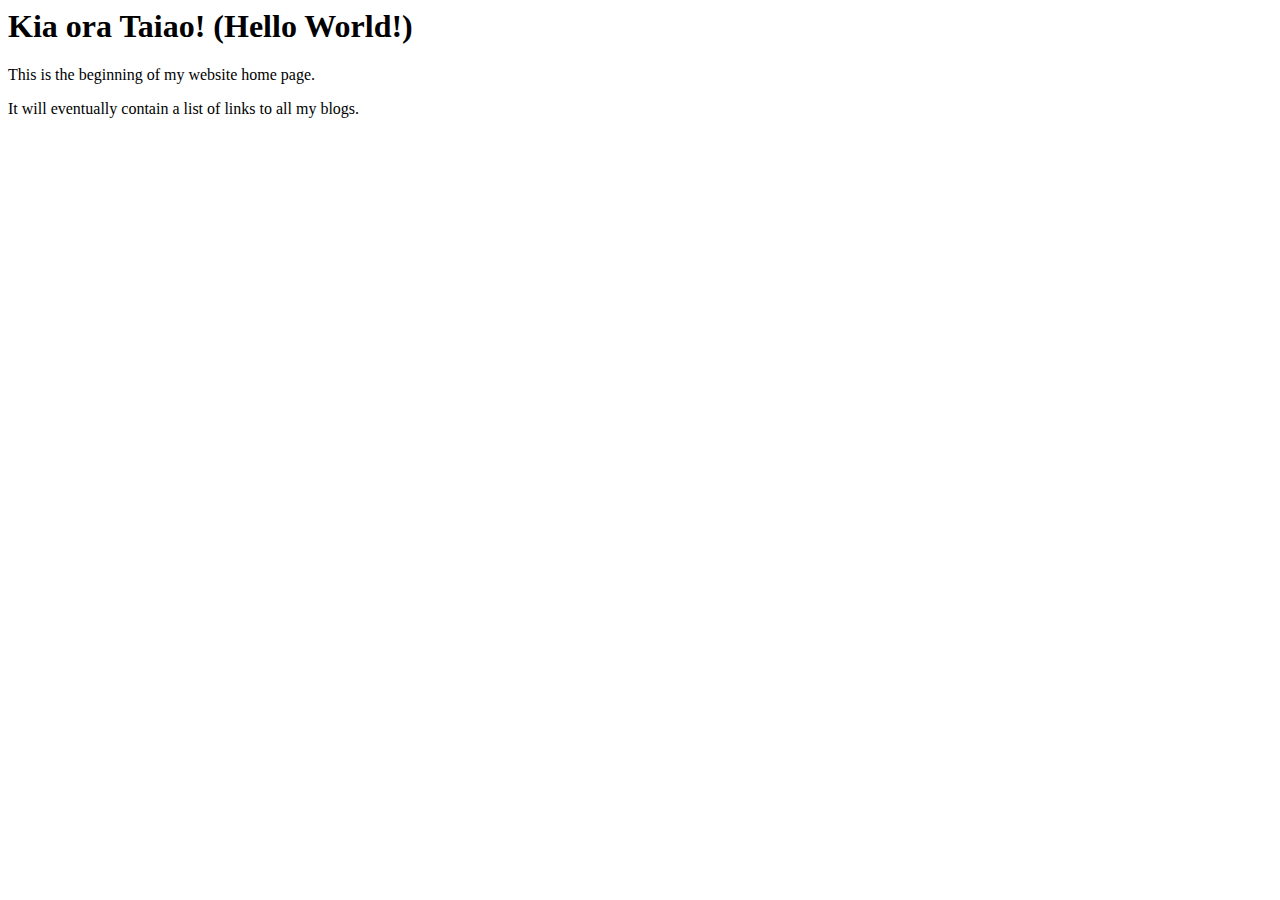
==== index.html @ 95a9ce7a "My blog" ====
<html>
  <head>
    <title>My blog</title>
  <body>
    <h1>Kia ora Taiao! (Hello World!)</h1> 
    <p> This is the beginning of my website home page.</p>
    <p> It will eventually contain a list of links to all my blogs. </p>
  </body>
</html>
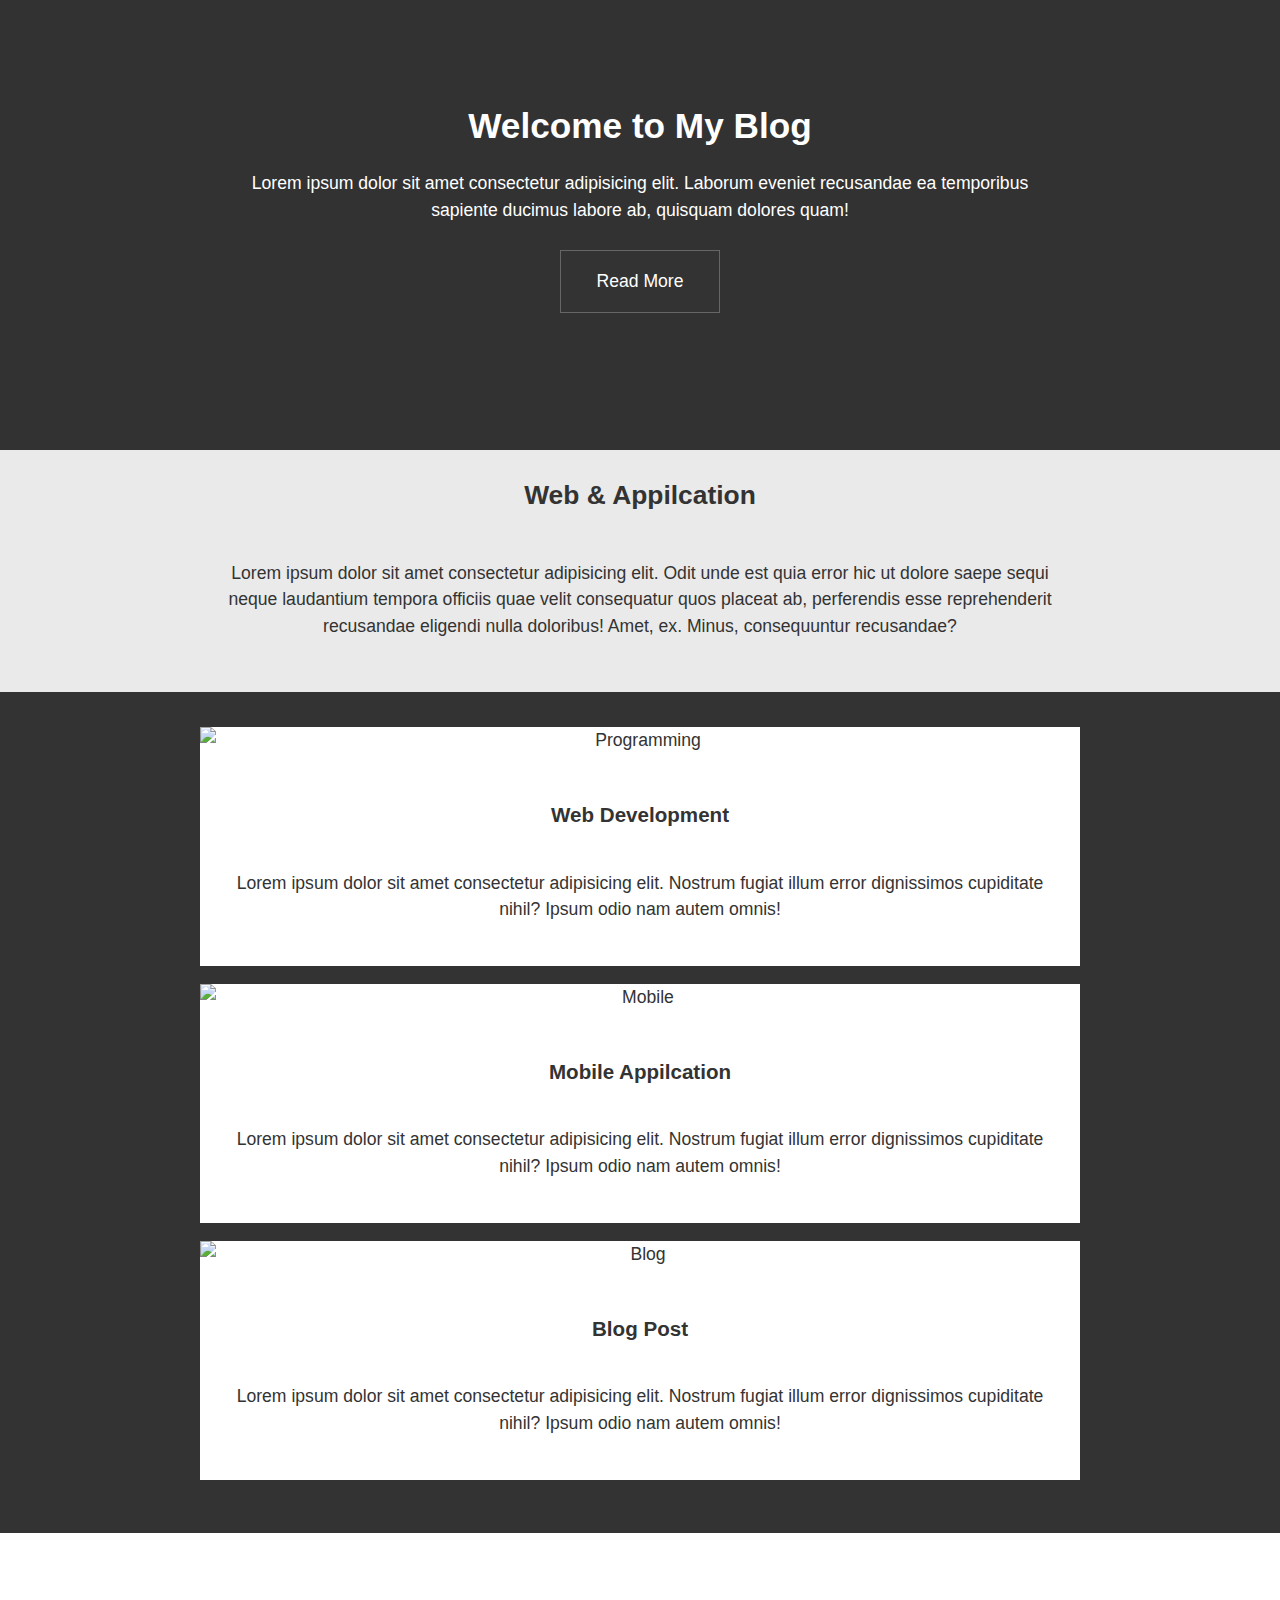
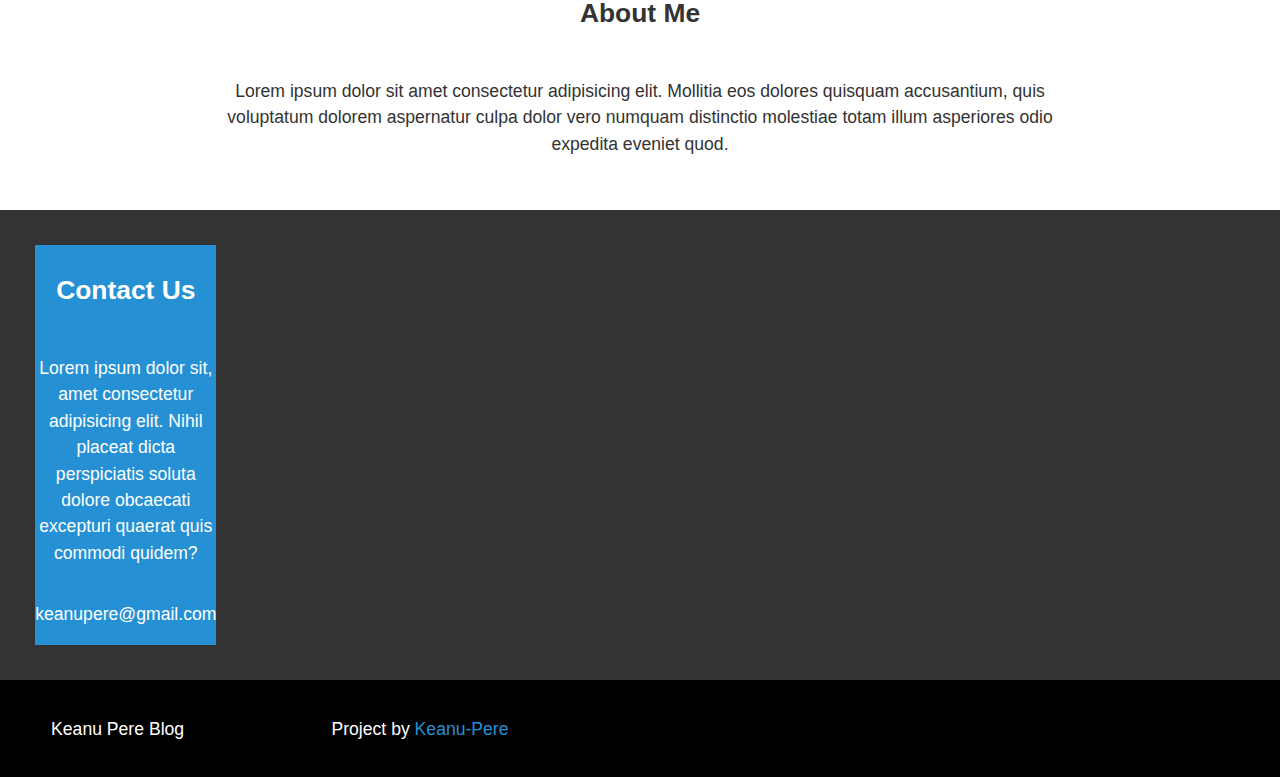
==== commit 09c4d13d: "Update" ====
--- a/index.html
+++ b/index.html
@@ -1,9 +1,95 @@
-<html>
-  <head>
-    <title>My blog</title>
-  <body>
-    <h1>Kia ora Taiao! (Hello World!)</h1> 
-    <p> This is the beginning of my website home page.</p>
-    <p> It will eventually contain a list of links to all my blogs. </p>
-  </body>
+<!DOCTYPE html>
+<html lang="en">
+<head>
+  <meta charset="UTF-8">
+  <meta http-equiv="X-UA-Compatible" content="IE=edge">
+  <meta name="viewport" content="width=device-width, initial-scale=1.0">
+  <link rel="stylesheet" href="styles/main.css">
+  <title>My Blog</title>
+</head>
+<body>
+  <!-------- Header -------->
+  <header id="showcase" class="grid">
+    <div class="bg-image"></div>
+    <div class="content-wrap">
+      <h1>Welcome to My Blog</h1>
+      <p>Lorem ipsum dolor sit amet consectetur adipisicing elit. Laborum eveniet recusandae ea temporibus sapiente ducimus labore ab, quisquam dolores quam!</p>
+      <a href="#section-b" class="btn">Read More</a>
+    </div>
+</header>
+  <!---x----- Header ----x---->
+
+<!--------- Main Section ---------->
+<main id="main">
+  <!-------- Section-a ----------->
+  <section id="section-a" class="grid">
+    <div class="content-wrap">
+      <h2 class="content-title">Web & Appilcation</h2>
+      <p>Lorem ipsum dolor sit amet consectetur adipisicing elit. Odit unde est quia error hic ut dolore saepe sequi neque laudantium tempora officiis quae velit consequatur quos placeat ab, perferendis esse reprehenderit recusandae eligendi nulla doloribus! Amet, ex. Minus, consequuntur recusandae?</p>
+    </div>
+  </section>
+  <!----x---- Section-a -----x------>
+
+  <!-------- Section-b ----------->
+  <section id="section-b" class="grid">
+    <ul>
+      <li>
+        <div class="class">
+          <img src="images/pexels-lukas-574080.jpg" alt="Programming">
+          <div class="card-content">
+            <h3 class="card-title">Web Development</h3>
+            <p>Lorem ipsum dolor sit amet consectetur adipisicing elit. Nostrum fugiat illum error dignissimos cupiditate nihil? Ipsum odio nam autem omnis!</p>
+          </div>
+        </div>
+      </li>
+      <li>
+        <div class="class">
+          <img src="images/pexels-arun-thomas-1156684.jpg" alt="Mobile">
+          <div class="card-content">
+            <h3 class="card-title">Mobile Appilcation</h3>
+            <p>Lorem ipsum dolor sit amet consectetur adipisicing elit. Nostrum fugiat illum error dignissimos cupiditate nihil? Ipsum odio nam autem omnis!</p>
+          </div>
+        </div>
+      </li>
+      <li>
+        <div class="class">
+          <img src="images/pexels-pixabay-262508.jpg" alt="Blog">
+          <div class="card-content">
+            <h3 class="card-title">Blog Post</h3>
+            <p>Lorem ipsum dolor sit amet consectetur adipisicing elit. Nostrum fugiat illum error dignissimos cupiditate nihil? Ipsum odio nam autem omnis!</p>
+          </div>
+        </div>
+      </li>
+    </ul>
+  </section> 
+     <!----x---- Section-b -----x------>
+
+     <!-------- Section-c --------->
+     <section id="section-c" class="grid">
+      <div class="content-wrap">
+        <h2 class="content-title">About Me</h2>
+        <p>Lorem ipsum dolor sit amet consectetur adipisicing elit. Mollitia eos dolores quisquam accusantium, quis voluptatum dolorem aspernatur culpa dolor vero numquam distinctio molestiae totam illum asperiores odio expedita eveniet quod.</p>
+      </div>
+     </section>
+       <!----x---- Section-c -----x---->
+
+       <!-------- Scection-D ---------->
+       <section id="section-d" class="grid">
+        <div class="box">
+          <h2 class="content-title">Contact Us</h2>
+          <p>Lorem ipsum dolor sit, amet consectetur adipisicing elit. Nihil placeat dicta perspiciatis soluta dolore obcaecati excepturi quaerat quis commodi quidem?</p>
+          <p>keanupere@gmail.com</p>
+        </div>
+       </section>
+        <!---x----- Scection-D ------x---->
+</main>
+<!----x----- Main Section -----x----->
+
+<!-------- Footer ------->
+<footer id="main-footer" class="grid">
+  <div>Keanu Pere Blog</div>
+  <div>Project by <a href="https://github.com/" target="_blank">Keanu-Pere</a></div>
+</footer>
+<!---x----- Footer ----x--->
+</body>
 </html>--- a/styles/main.css
+++ b/styles/main.css
@@ -0,0 +1,154 @@
+/* Core Styles */
+
+body {
+  margin: 0;
+  font-family: Arial, Helvetica, sans-serif;
+  background: #333;
+  color: #fff;
+  font-size: 1.1em;
+  line-height: 1.5;
+  text-align: center;
+}
+
+img {
+  display: block;
+  width: 100%;
+  height: auto;
+}
+
+h1, h2, h3 {
+  margin: 0;
+  padding: 1em 0;
+}
+
+p {
+  margin: 0;
+  padding: 1em 0;
+  
+}
+
+.btn {
+  display: inline-block;
+  background: #333;
+  color: #fff;
+  text-decoration: none;
+  padding: 1em 2em;
+  border: 1px solid #666;
+  margin: .5em 0;
+}
+
+.btn:hover {
+  background: #eaeaea;
+  color: #333
+}
+
+/* Header Showcase */
+
+#showcase {
+  min-height: 450px;
+  color: #fff;
+  text-align: center;
+}
+
+#showcase .bg-image {
+  position: absolute;
+  background: #333 url('https://images.unsplash.com/photo-1571171637578-41bc2dd41cd2?ixlib=rb-4.0.3&ixid=MnwxMjA3fDB8MHxwaG90by1wYWdlfHx8fGVufDB8fHx8&auto=format&fit=crop&w=2070&q=80'); 
+  background-position: center;
+  background-repeat: no-repeat;
+  background-size: cover;
+  width: 100%;
+  height: 450px;
+  z-index: -1;
+  opacity: 0.4;
+}
+
+#showcase h1 {
+  padding-top: 100px;
+  padding-bottom:0;
+}
+
+#showcase .content-wrap,
+#section-a .content-wrap {
+  padding: 0 1.5em
+}
+
+/* Section A */
+
+#section-a {
+  background: #eaeaea;
+  color: #333;
+  padding-bottom: 2em;
+}  
+
+/* Section B */
+
+#section-b {
+  padding: 2em 1em;
+}
+
+#section-b ul {
+  list-style: none;
+  margin: 0;
+  padding: 0;
+}
+
+#section-b li{
+  margin-bottom: 1em;
+  background: #fff;
+  color: #333;
+}
+
+.card-content {
+  padding: 1.5em;
+}
+
+/* Section C */
+
+#section-c {
+  background: #fff;
+  color: #333;
+  padding: 2em;
+}
+
+/* Section D / Boxes */
+
+#section-d {
+  padding: 2em;
+  color: #fff;
+}
+
+#section-d .box:first-child {
+  background: #2690d4;
+}
+
+
+/* Footer */
+
+#main-footer {
+  padding: 2em;
+  background: #000;
+  color: #fff;
+  text-align: center;
+}
+
+#main-footer a {
+  color: #2690d4;
+  text-decoration: none;
+}
+
+
+/* Media Query */
+
+@media(min-width: 1200px) {
+  .grid {
+    display: grid;
+    grid-template-columns: 1fr repeat(2, minmax(auto, 25em)) 1fr;
+  
+  }
+
+  .content-wrap,
+  #section-b ul{
+    grid-column: 2/4;
+  }
+}
+  
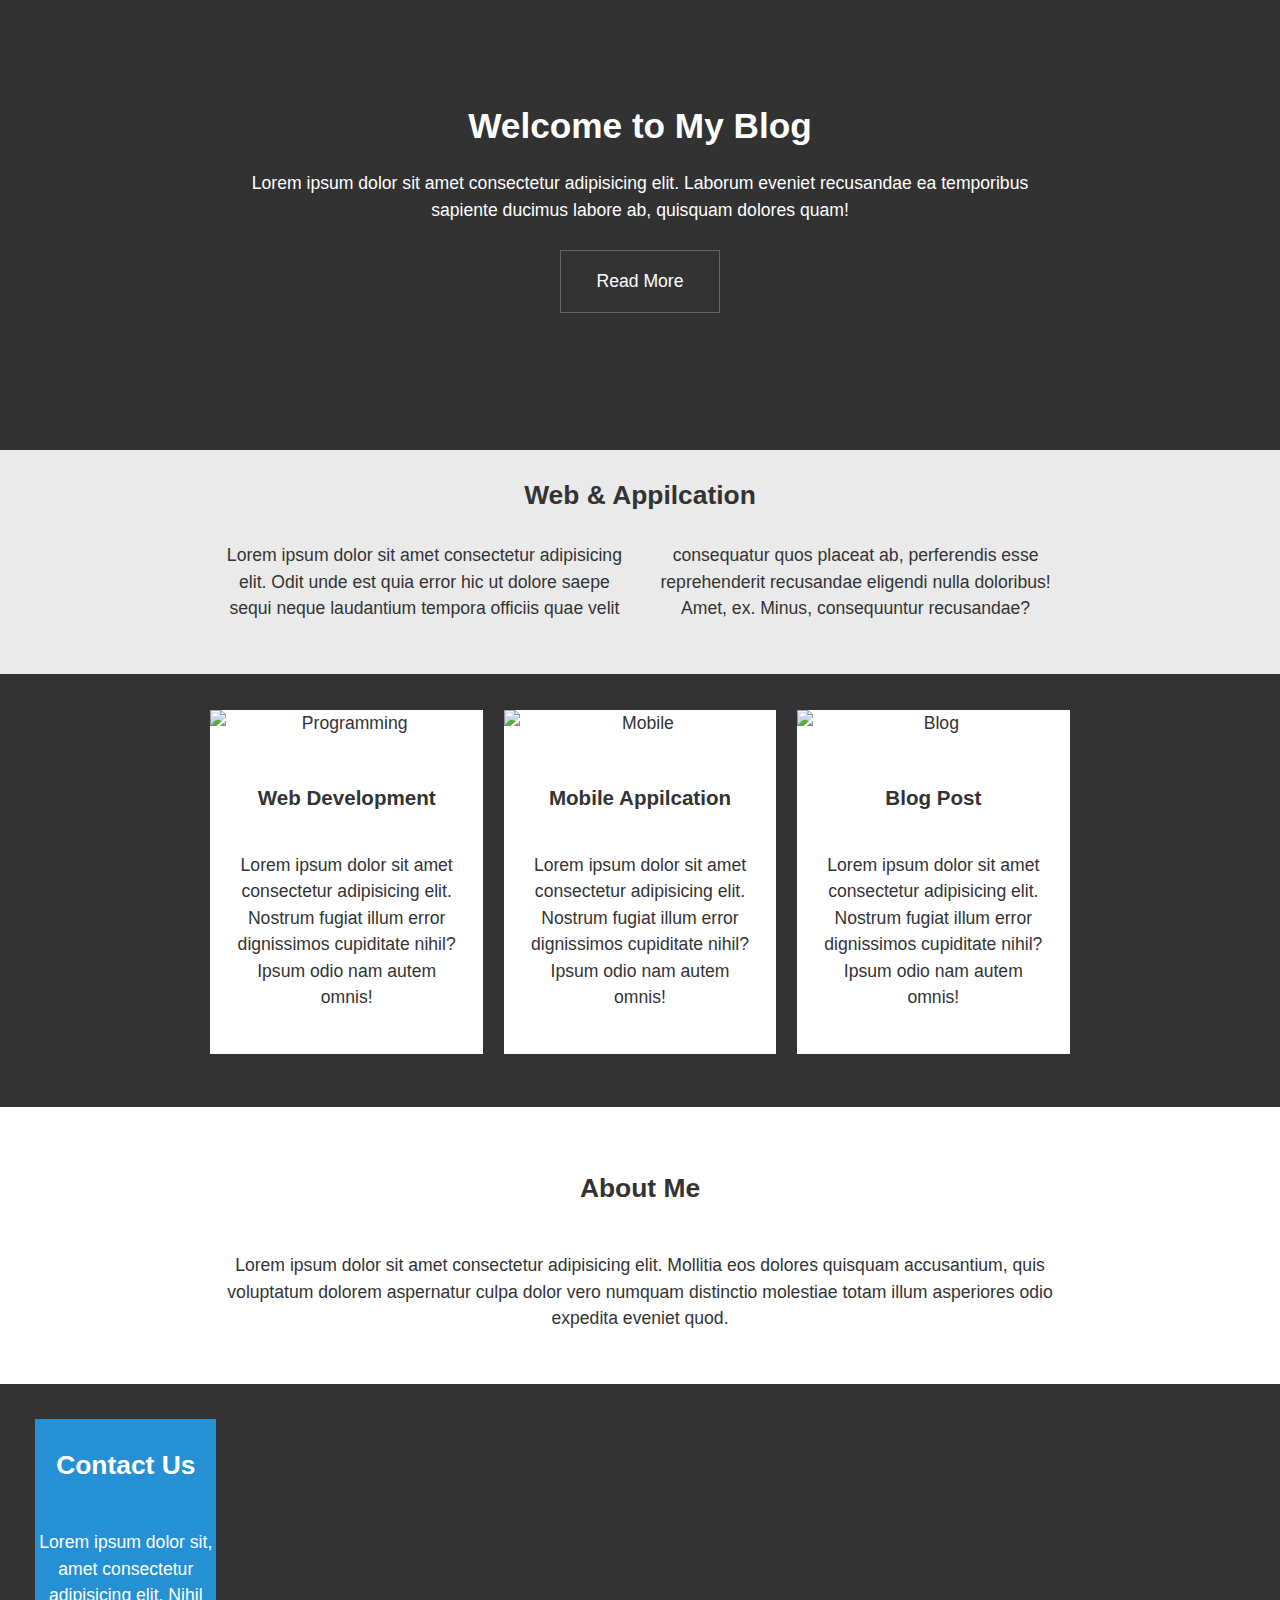
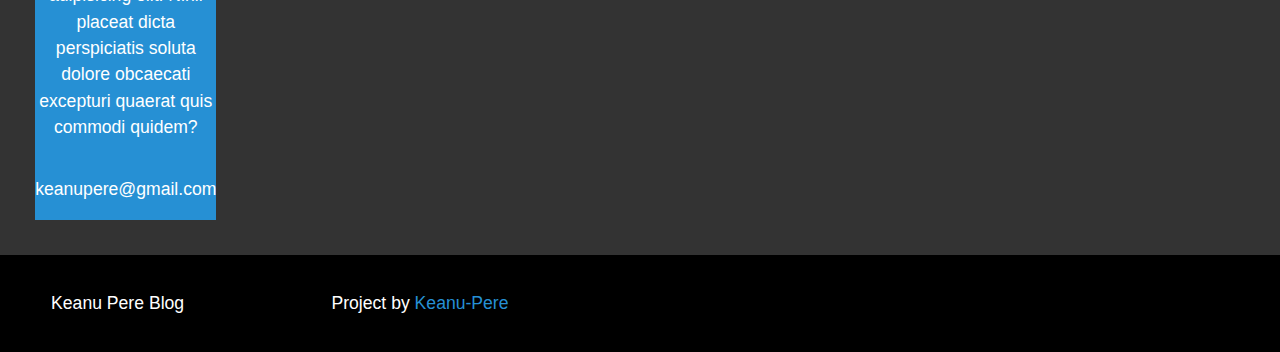
==== commit c8bd3fde: "Html and CSS added" ====
--- a/index.html
+++ b/index.html
@@ -25,7 +25,9 @@
   <section id="section-a" class="grid">
     <div class="content-wrap">
       <h2 class="content-title">Web & Appilcation</h2>
+      <div class="content-text">
       <p>Lorem ipsum dolor sit amet consectetur adipisicing elit. Odit unde est quia error hic ut dolore saepe sequi neque laudantium tempora officiis quae velit consequatur quos placeat ab, perferendis esse reprehenderit recusandae eligendi nulla doloribus! Amet, ex. Minus, consequuntur recusandae?</p>
+       </div>
     </div>
   </section>
   <!----x---- Section-a -----x------>
--- a/styles/main.css
+++ b/styles/main.css
@@ -139,16 +139,39 @@
 
 /* Media Query */
 
-@media(min-width: 1200px) {
+@media(min-width: 768px) {
   .grid {
     display: grid;
     grid-template-columns: 1fr repeat(2, minmax(auto, 25em)) 1fr;
   
   }
 
+  #section-a .content-text {
+    columns: 2;
+    column-gap: 2em;
+  }
+
+  #section-a .content-text p {
+    padding-top: 0;
+  }
+
   .content-wrap,
-  #section-b ul{
+  #section-b ul {
     grid-column: 2/4;
   }
+
+  .box, #main-footer div {
+    grid-column: span 1;
+  }
+
+  #section-b ul {
+    display: flex;
+    justify-content: space-around;
+  }
+
+  #section-b li {
+    width: 31%;
+  }
 }
+
   
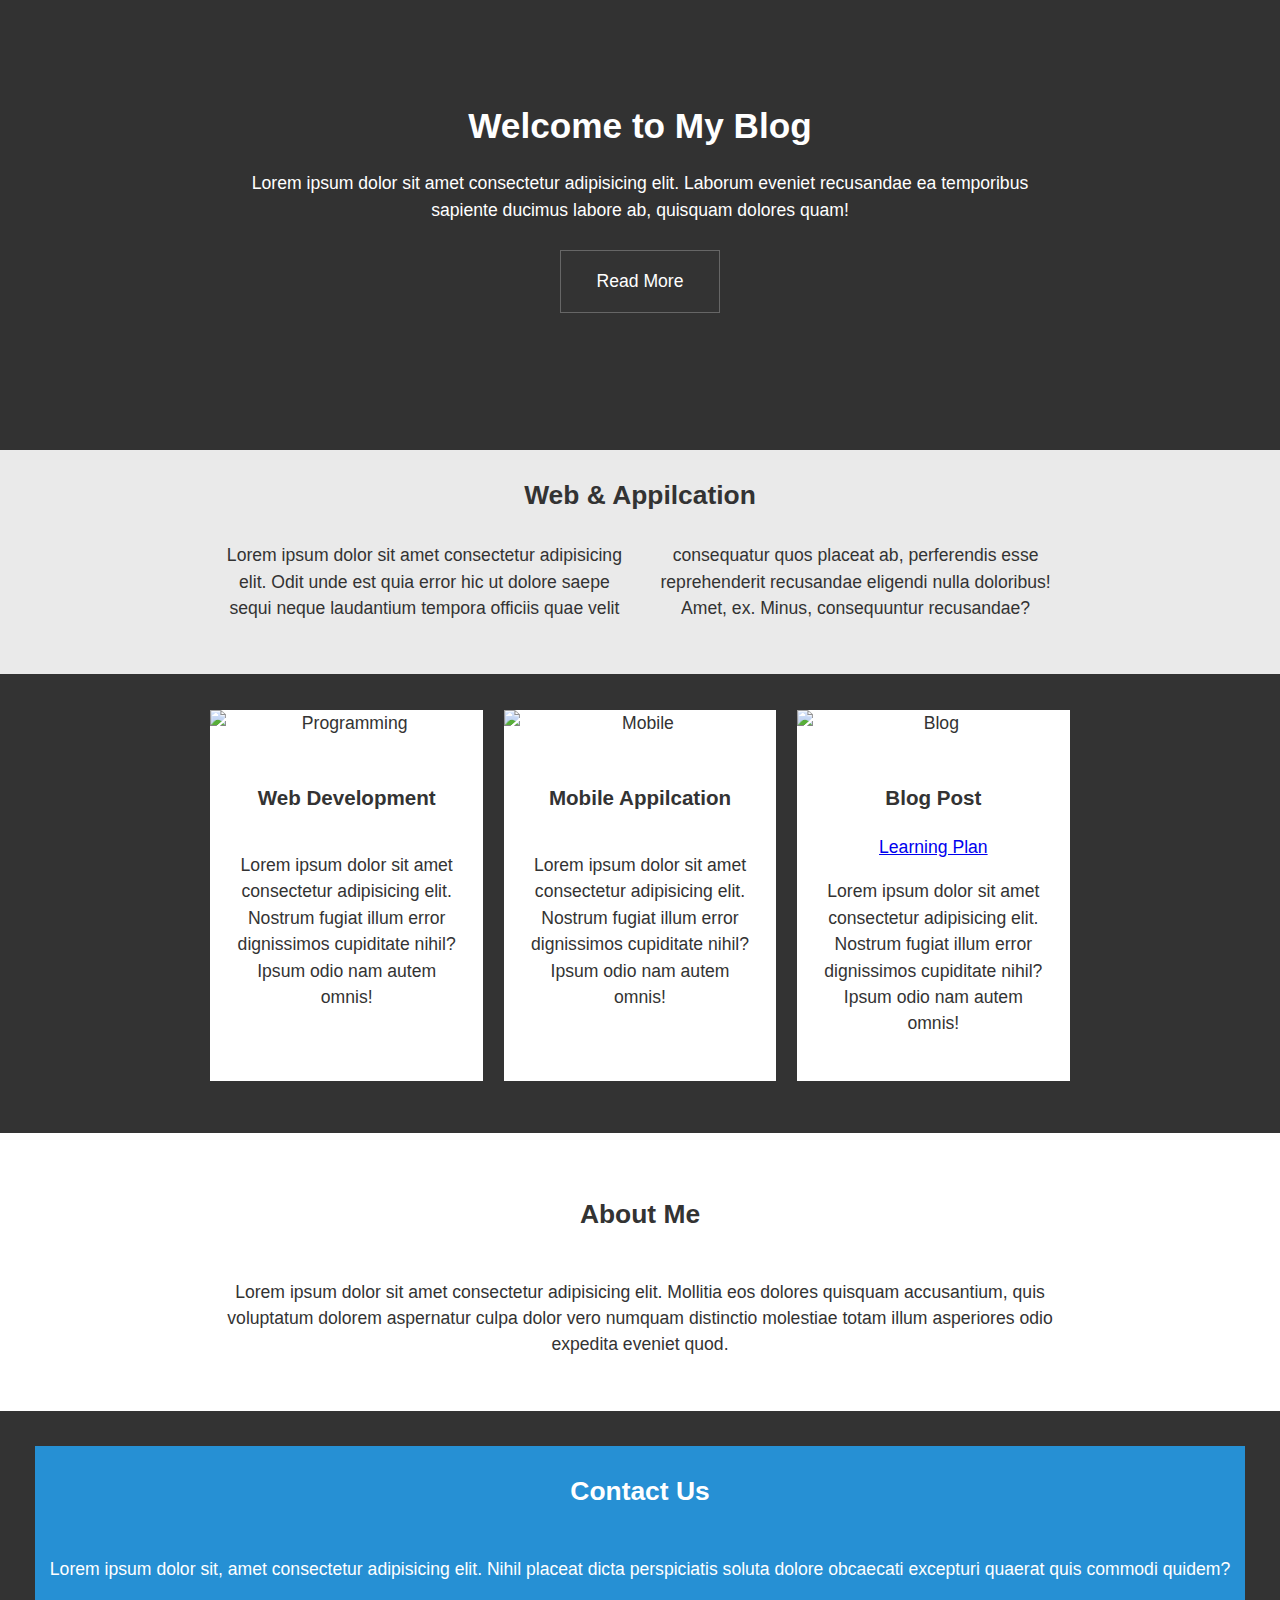
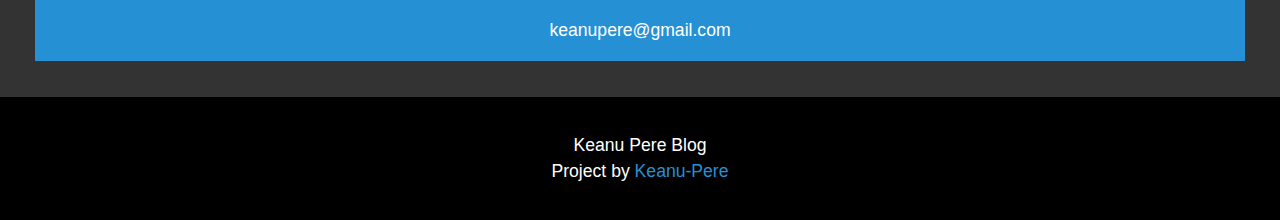
==== commit 0b8f0ee5: "Update read more link" ====
--- a/index.html
+++ b/index.html
@@ -14,7 +14,7 @@
     <div class="content-wrap">
       <h1>Welcome to My Blog</h1>
       <p>Lorem ipsum dolor sit amet consectetur adipisicing elit. Laborum eveniet recusandae ea temporibus sapiente ducimus labore ab, quisquam dolores quam!</p>
-      <a href="#section-b" class="btn">Read More</a>
+      <a href="#section-c" class="btn">Read More</a>
     </div>
 </header>
   <!---x----- Header ----x---->
@@ -58,6 +58,7 @@
           <img src="images/pexels-pixabay-262508.jpg" alt="Blog">
           <div class="card-content">
             <h3 class="card-title">Blog Post</h3>
+            <div><a href="blog/learning-plan.html" target="_blank">Learning Plan</a></div>
             <p>Lorem ipsum dolor sit amet consectetur adipisicing elit. Nostrum fugiat illum error dignissimos cupiditate nihil? Ipsum odio nam autem omnis!</p>
           </div>
         </div>
--- a/styles/main.css
+++ b/styles/main.css
@@ -115,10 +115,12 @@
 #section-d {
   padding: 2em;
   color: #fff;
+  
 }
 
 #section-d .box:first-child {
   background: #2690d4;
+  
 }
 
 
@@ -161,7 +163,7 @@
   }
 
   .box, #main-footer div {
-    grid-column: span 1;
+    grid-column: span 4;
   }
 
   #section-b ul {
@@ -172,6 +174,7 @@
   #section-b li {
     width: 31%;
   }
+
 }
 
   
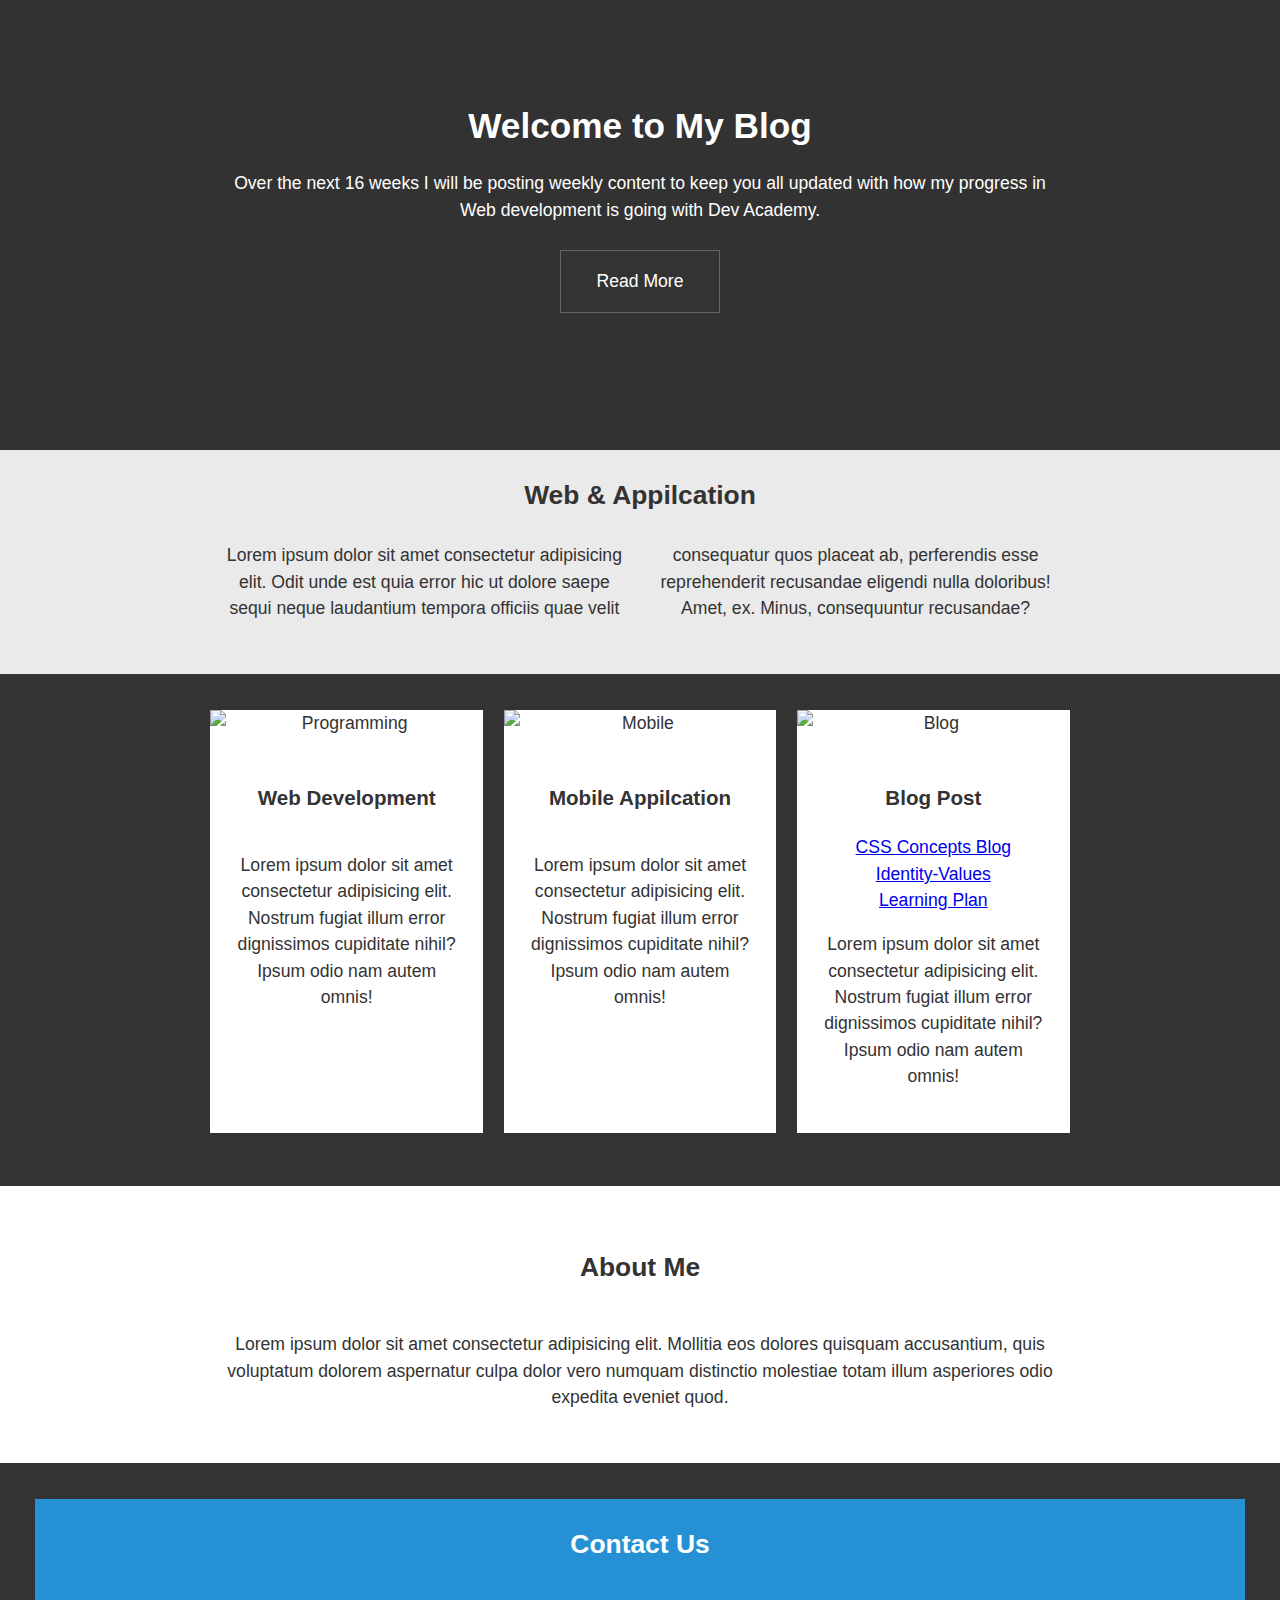
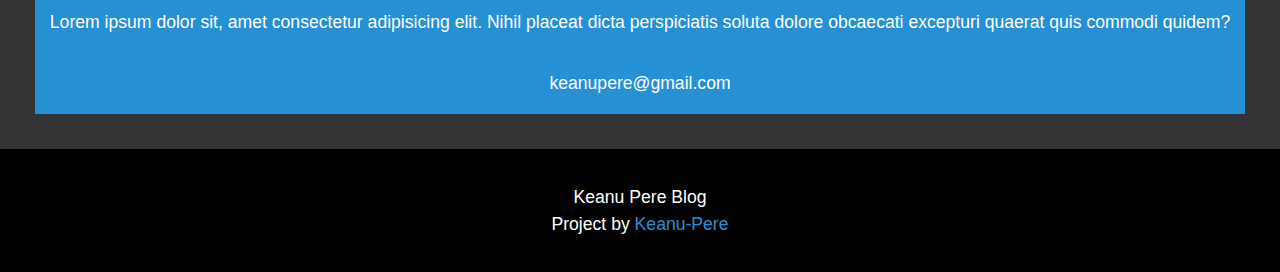
==== commit b0bdc63d: "update" ====
--- a/index.html
+++ b/index.html
@@ -13,7 +13,9 @@
     <div class="bg-image"></div>
     <div class="content-wrap">
       <h1>Welcome to My Blog</h1>
-      <p>Lorem ipsum dolor sit amet consectetur adipisicing elit. Laborum eveniet recusandae ea temporibus sapiente ducimus labore ab, quisquam dolores quam!</p>
+      <p>Over the next 16 weeks I will be posting weekly content to keep you all updated with how my progress in Web development is going with Dev Academy.
+
+      </p>
       <a href="#section-c" class="btn">Read More</a>
     </div>
 </header>
@@ -57,8 +59,10 @@
         <div class="class">
           <img src="images/pexels-pixabay-262508.jpg" alt="Blog">
           <div class="card-content">
-            <h3 class="card-title">Blog Post</h3>
-            <div><a href="blog/learning-plan.html" target="_blank">Learning Plan</a></div>
+            <h3 class="card-title">Blog Post</h3> 
+            <a href="blog/html-css.html">CSS Concepts Blog</a>  
+            <a href="blog/identity-values.html">Identity-Values</a>
+          <div><a href="blog/learning-plan.html" target="_blank">Learning Plan</a></div>
             <p>Lorem ipsum dolor sit amet consectetur adipisicing elit. Nostrum fugiat illum error dignissimos cupiditate nihil? Ipsum odio nam autem omnis!</p>
           </div>
         </div>
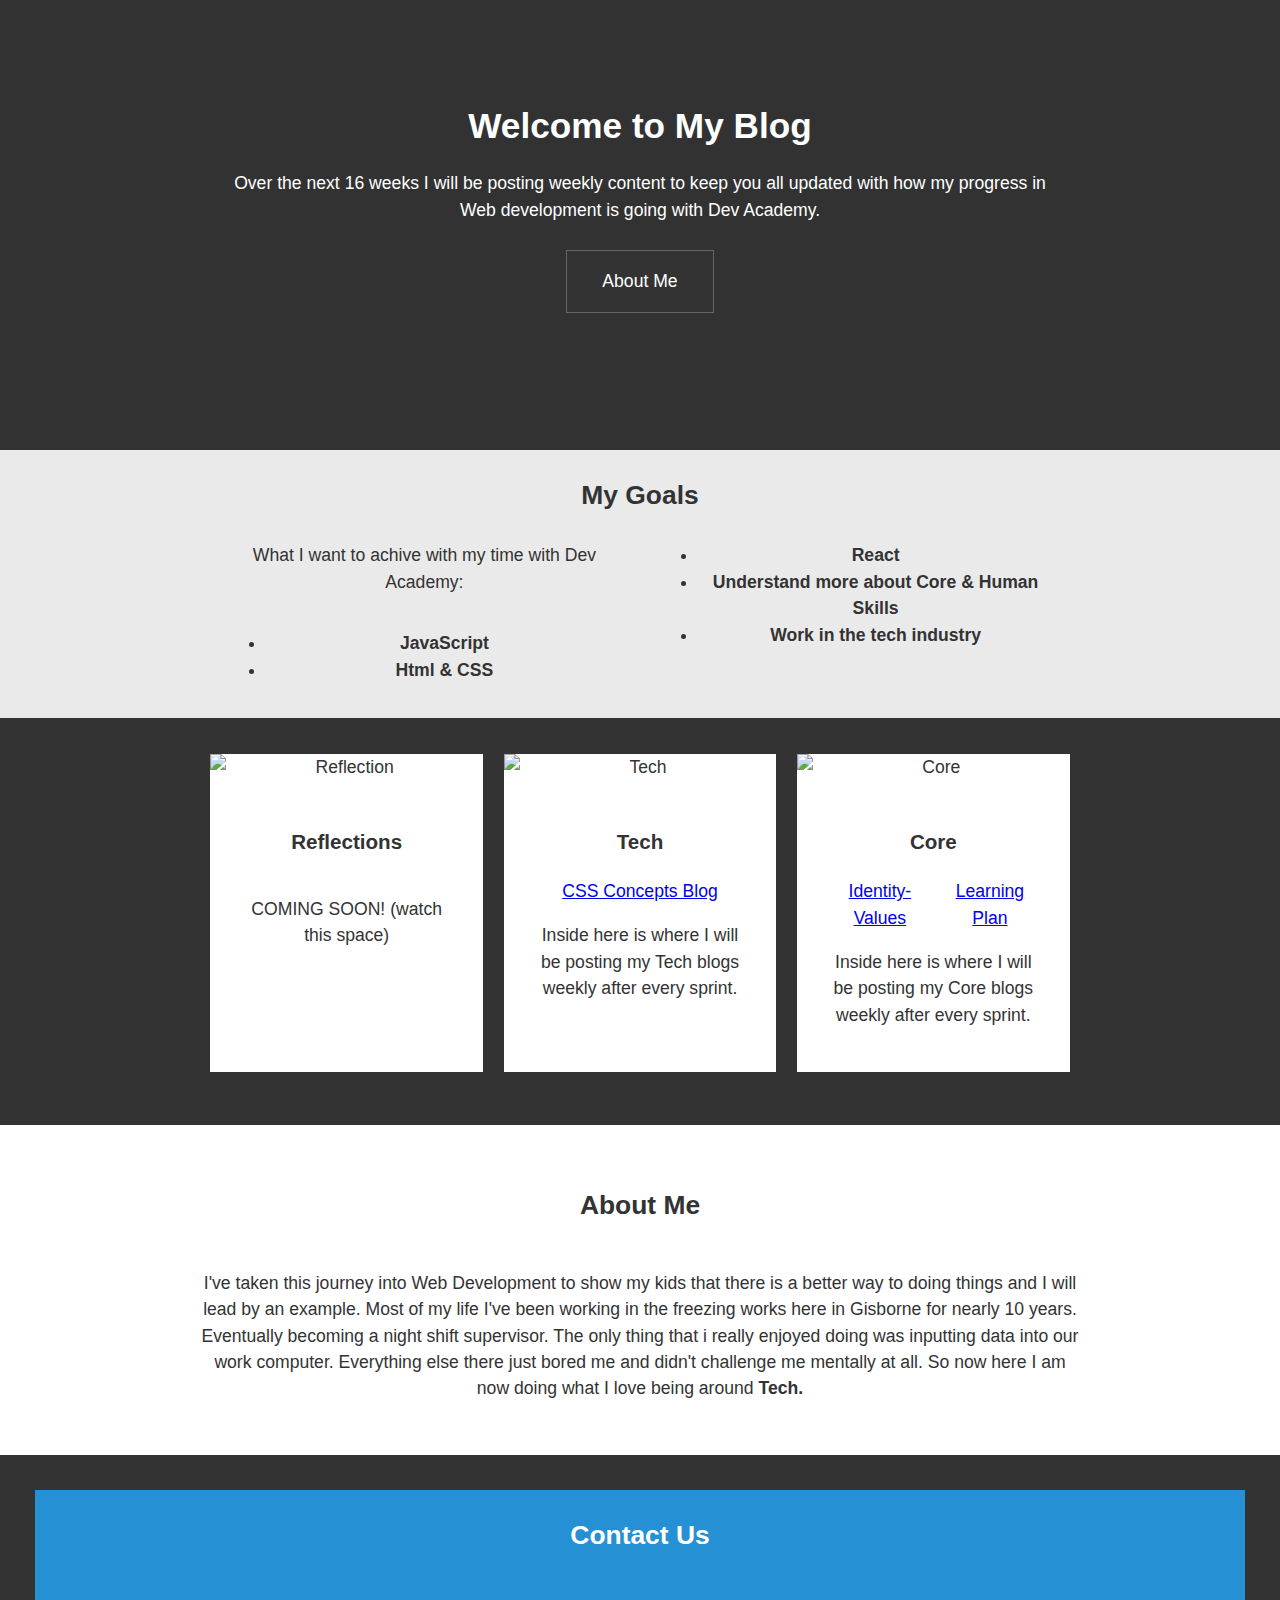
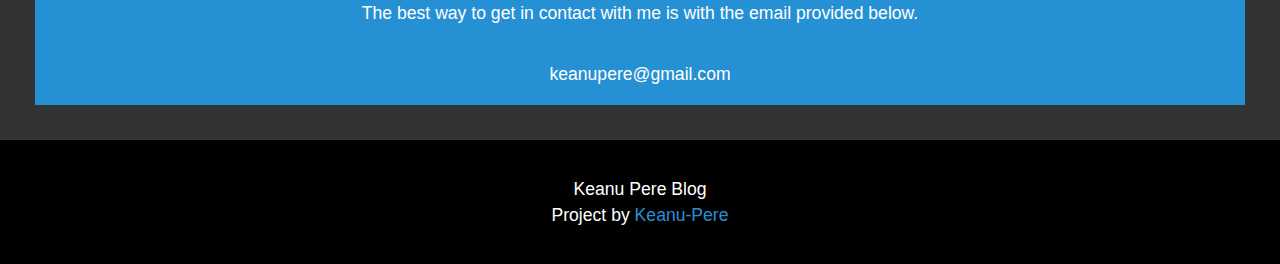
==== commit 8c2eb387: "css added to core" ====
--- a/index.html
+++ b/index.html
@@ -16,7 +16,7 @@
       <p>Over the next 16 weeks I will be posting weekly content to keep you all updated with how my progress in Web development is going with Dev Academy.
 
       </p>
-      <a href="#section-c" class="btn">Read More</a>
+      <a href="#section-c" class="btn">About Me</a>
     </div>
 </header>
   <!---x----- Header ----x---->
@@ -26,9 +26,17 @@
   <!-------- Section-a ----------->
   <section id="section-a" class="grid">
     <div class="content-wrap">
-      <h2 class="content-title">Web & Appilcation</h2>
+      <h2 class="content-title">My Goals</h2>
       <div class="content-text">
-      <p>Lorem ipsum dolor sit amet consectetur adipisicing elit. Odit unde est quia error hic ut dolore saepe sequi neque laudantium tempora officiis quae velit consequatur quos placeat ab, perferendis esse reprehenderit recusandae eligendi nulla doloribus! Amet, ex. Minus, consequuntur recusandae?</p>
+      <p>What I want to achive with my time with Dev Academy:
+        <ul>
+          <li><strong>JavaScript</strong></li>
+          <li><strong>Html & CSS</strong></li>
+          <li><strong>React</strong></li>
+          <li><strong>Understand more about Core & Human Skills</strong></li>
+          <li><strong>Work in the tech industry</strong></li>
+      </ul>
+      </p>
        </div>
     </div>
   </section>
@@ -39,31 +47,39 @@
     <ul>
       <li>
         <div class="class">
-          <img src="images/pexels-lukas-574080.jpg" alt="Programming">
+          <img src="images/yeshi-kangrang-iuqxv7kFj64-unsplash.jpg" alt="Reflection">
           <div class="card-content">
-            <h3 class="card-title">Web Development</h3>
-            <p>Lorem ipsum dolor sit amet consectetur adipisicing elit. Nostrum fugiat illum error dignissimos cupiditate nihil? Ipsum odio nam autem omnis!</p>
+            <h3 class="card-title">Reflections</h3>
+            <p> COMING SOON! (watch this space)</p>
           </div>
         </div>
       </li>
       <li>
         <div class="class">
-          <img src="images/pexels-arun-thomas-1156684.jpg" alt="Mobile">
+          <img src="images/kevin-ku-w7ZyuGYNpRQ-unsplash.jpg" alt="Tech">
           <div class="card-content">
-            <h3 class="card-title">Mobile Appilcation</h3>
-            <p>Lorem ipsum dolor sit amet consectetur adipisicing elit. Nostrum fugiat illum error dignissimos cupiditate nihil? Ipsum odio nam autem omnis!</p>
+            <h3 class="card-title">Tech</h3>
+            <a href="blog/html-css.html">CSS Concepts Blog</a> 
+            <p>Inside here is where I will be posting my Tech blogs weekly after every sprint.</p>
           </div>
         </div>
       </li>
       <li>
         <div class="class">
-          <img src="images/pexels-pixabay-262508.jpg" alt="Blog">
+          <img src="images/antonio-janeski-CHVTt0aGbx0-unsplash.jpg" alt="Core">
           <div class="card-content">
-            <h3 class="card-title">Blog Post</h3> 
-            <a href="blog/html-css.html">CSS Concepts Blog</a>  
-            <a href="blog/identity-values.html">Identity-Values</a>
-          <div><a href="blog/learning-plan.html" target="_blank">Learning Plan</a></div>
-            <p>Lorem ipsum dolor sit amet consectetur adipisicing elit. Nostrum fugiat illum error dignissimos cupiditate nihil? Ipsum odio nam autem omnis!</p>
+            <h3 class="card-title">Core</h3>
+            <div>
+              <ul>
+                <il> 
+                  <a href="blog/identity-values.html">Identity-Values</a>
+                </il>
+                <il>
+                  <a href="blog/learning-plan.html">Learning Plan</a>
+                </il>
+              </ul>
+            </div>
+              <p>Inside here is where I will be posting my Core blogs weekly after every sprint.</p>
           </div>
         </div>
       </li>
@@ -74,8 +90,12 @@
      <!-------- Section-c --------->
      <section id="section-c" class="grid">
       <div class="content-wrap">
+        <div class="bg-image"></div>
         <h2 class="content-title">About Me</h2>
-        <p>Lorem ipsum dolor sit amet consectetur adipisicing elit. Mollitia eos dolores quisquam accusantium, quis voluptatum dolorem aspernatur culpa dolor vero numquam distinctio molestiae totam illum asperiores odio expedita eveniet quod.</p>
+        <p>I've taken this journey into Web Development to show my kids that there is a better way to doing things and I will lead by an example.
+          Most of my life I've been working in the freezing works here in Gisborne for nearly 10 years. Eventually becoming a night shift supervisor. The only thing that i really enjoyed doing was inputting data into our work computer. Everything else there just bored me and didn't challenge me mentally at all.
+          So now here I am now doing what I love being around <strong>Tech.</strong> 
+        </p>
       </div>
      </section>
        <!----x---- Section-c -----x---->
@@ -84,7 +104,7 @@
        <section id="section-d" class="grid">
         <div class="box">
           <h2 class="content-title">Contact Us</h2>
-          <p>Lorem ipsum dolor sit, amet consectetur adipisicing elit. Nihil placeat dicta perspiciatis soluta dolore obcaecati excepturi quaerat quis commodi quidem?</p>
+          <p>The best way to get in contact with me is with the email provided below.</p>
           <p>keanupere@gmail.com</p>
         </div>
        </section>
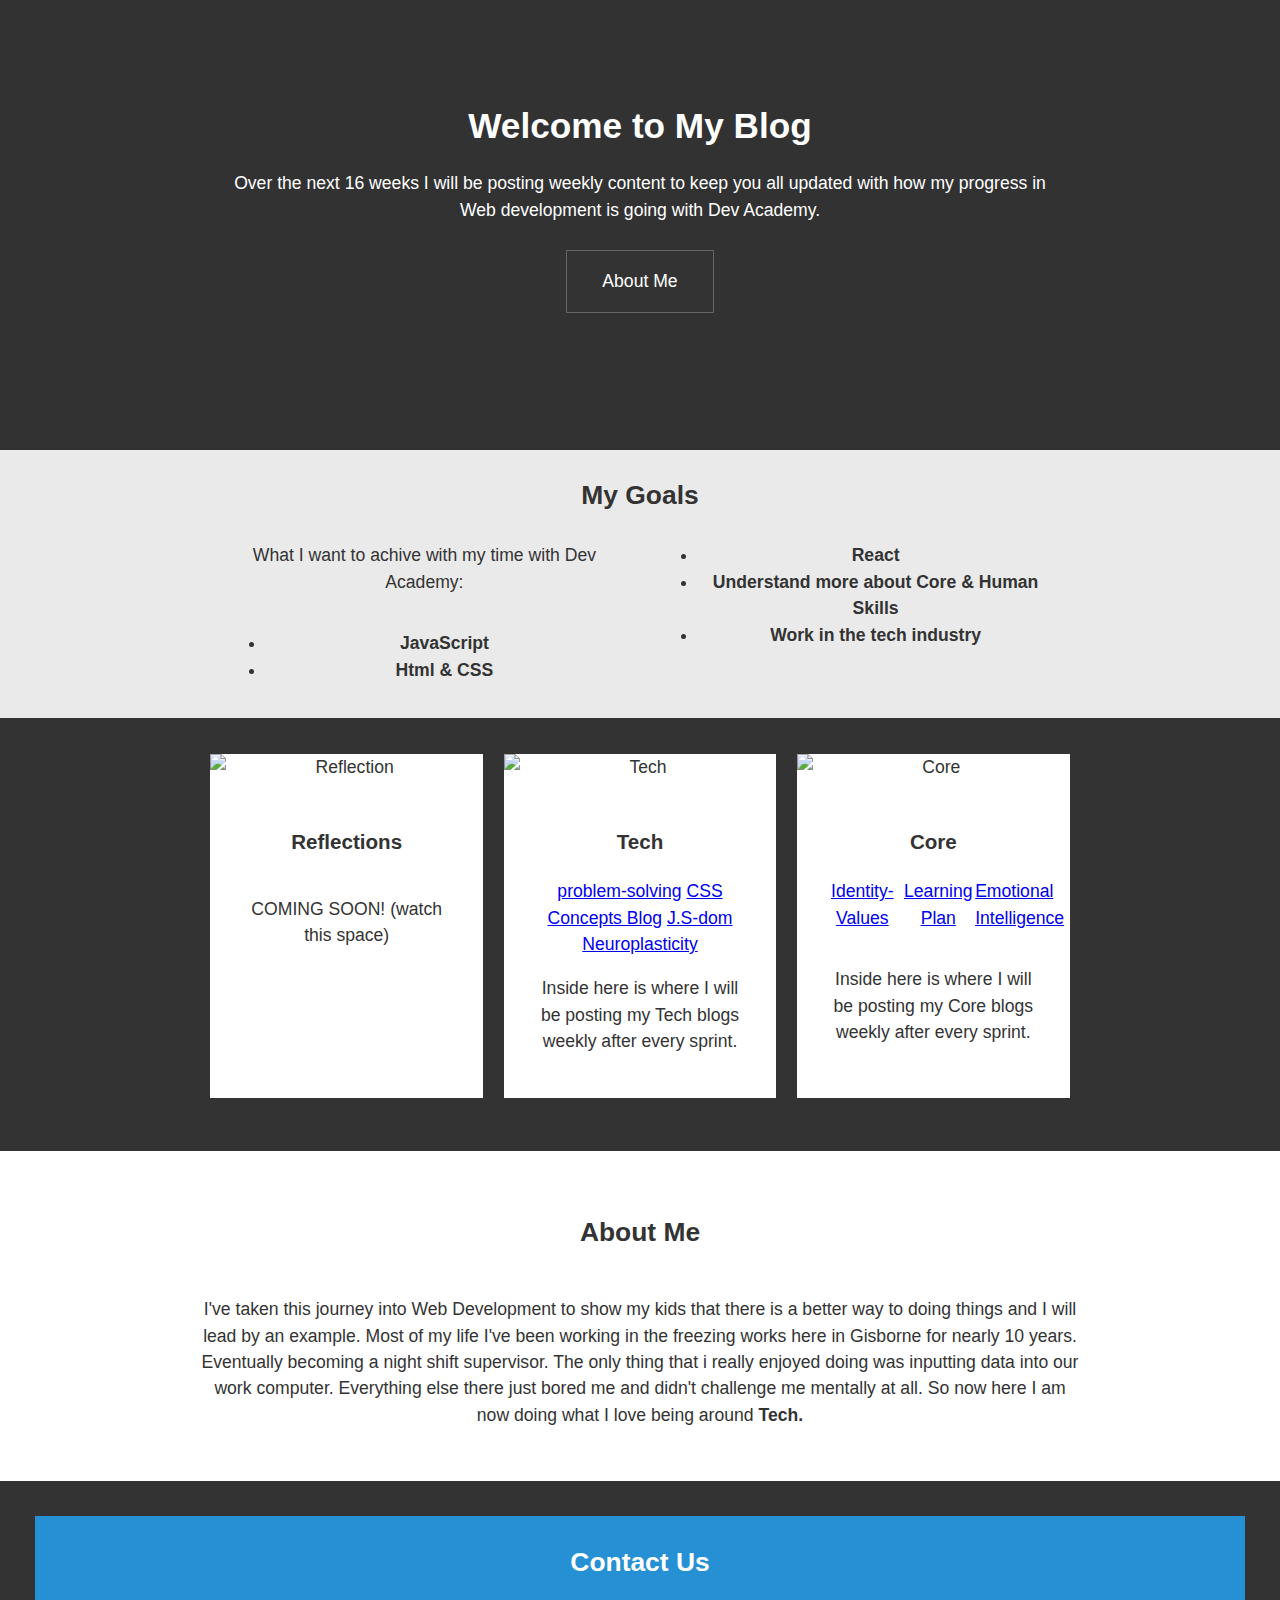
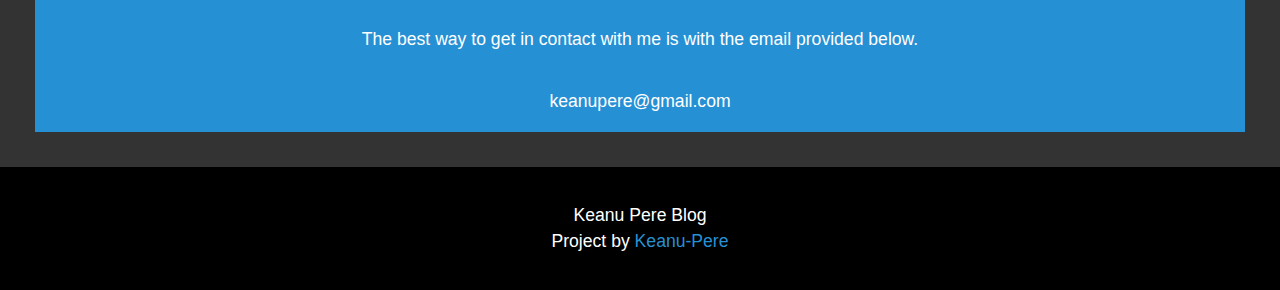
==== commit 85ffd3fc: "tech blog done" ====
--- a/index.html
+++ b/index.html
@@ -47,7 +47,7 @@
     <ul>
       <li>
         <div class="class">
-          <img src="images/yeshi-kangrang-iuqxv7kFj64-unsplash.jpg" alt="Reflection">
+          <img src="blog/images/yeshi-kangrang-iuqxv7kFj64-unsplash.jpg" alt="Reflection">
           <div class="card-content">
             <h3 class="card-title">Reflections</h3>
             <p> COMING SOON! (watch this space)</p>
@@ -56,27 +56,33 @@
       </li>
       <li>
         <div class="class">
-          <img src="images/kevin-ku-w7ZyuGYNpRQ-unsplash.jpg" alt="Tech">
+          <img src="blog/images/kevin-ku-w7ZyuGYNpRQ-unsplash.jpg" alt="Tech">
           <div class="card-content">
             <h3 class="card-title">Tech</h3>
-            <a href="blog/html-css.html">CSS Concepts Blog</a> 
+            <a href="blog/problem-solving.html" target="_blank">problem-solving</a>
+            <a href="blog/html-css.html" target="_blank">CSS Concepts Blog</a>
+            <a href="blog/javascript-dom.html" target="blank">J.S-dom</a>
+            <a href="blog/neuroplasticity.html" target="_blank">Neuroplasticity</a> 
             <p>Inside here is where I will be posting my Tech blogs weekly after every sprint.</p>
           </div>
         </div>
       </li>
       <li>
         <div class="class">
-          <img src="images/antonio-janeski-CHVTt0aGbx0-unsplash.jpg" alt="Core">
+          <img src="blog/images/antonio-janeski-CHVTt0aGbx0-unsplash.jpg" alt="Core">
           <div class="card-content">
             <h3 class="card-title">Core</h3>
             <div>
               <ul>
                 <il> 
-                  <a href="blog/identity-values.html">Identity-Values</a>
+                  <a href="blog/identity-values.html" target="_blank">Identity-Values</a>
                 </il>
                 <il>
-                  <a href="blog/learning-plan.html">Learning Plan</a>
+                  <a href="blog/learning-plan.html" target="_blank">Learning Plan</a>
                 </il>
+                <li>
+                  <a href="blog/Emotinal.html" target="_blank">Emotional Intelligence</a>
+                </li>  
               </ul>
             </div>
               <p>Inside here is where I will be posting my Core blogs weekly after every sprint.</p>
